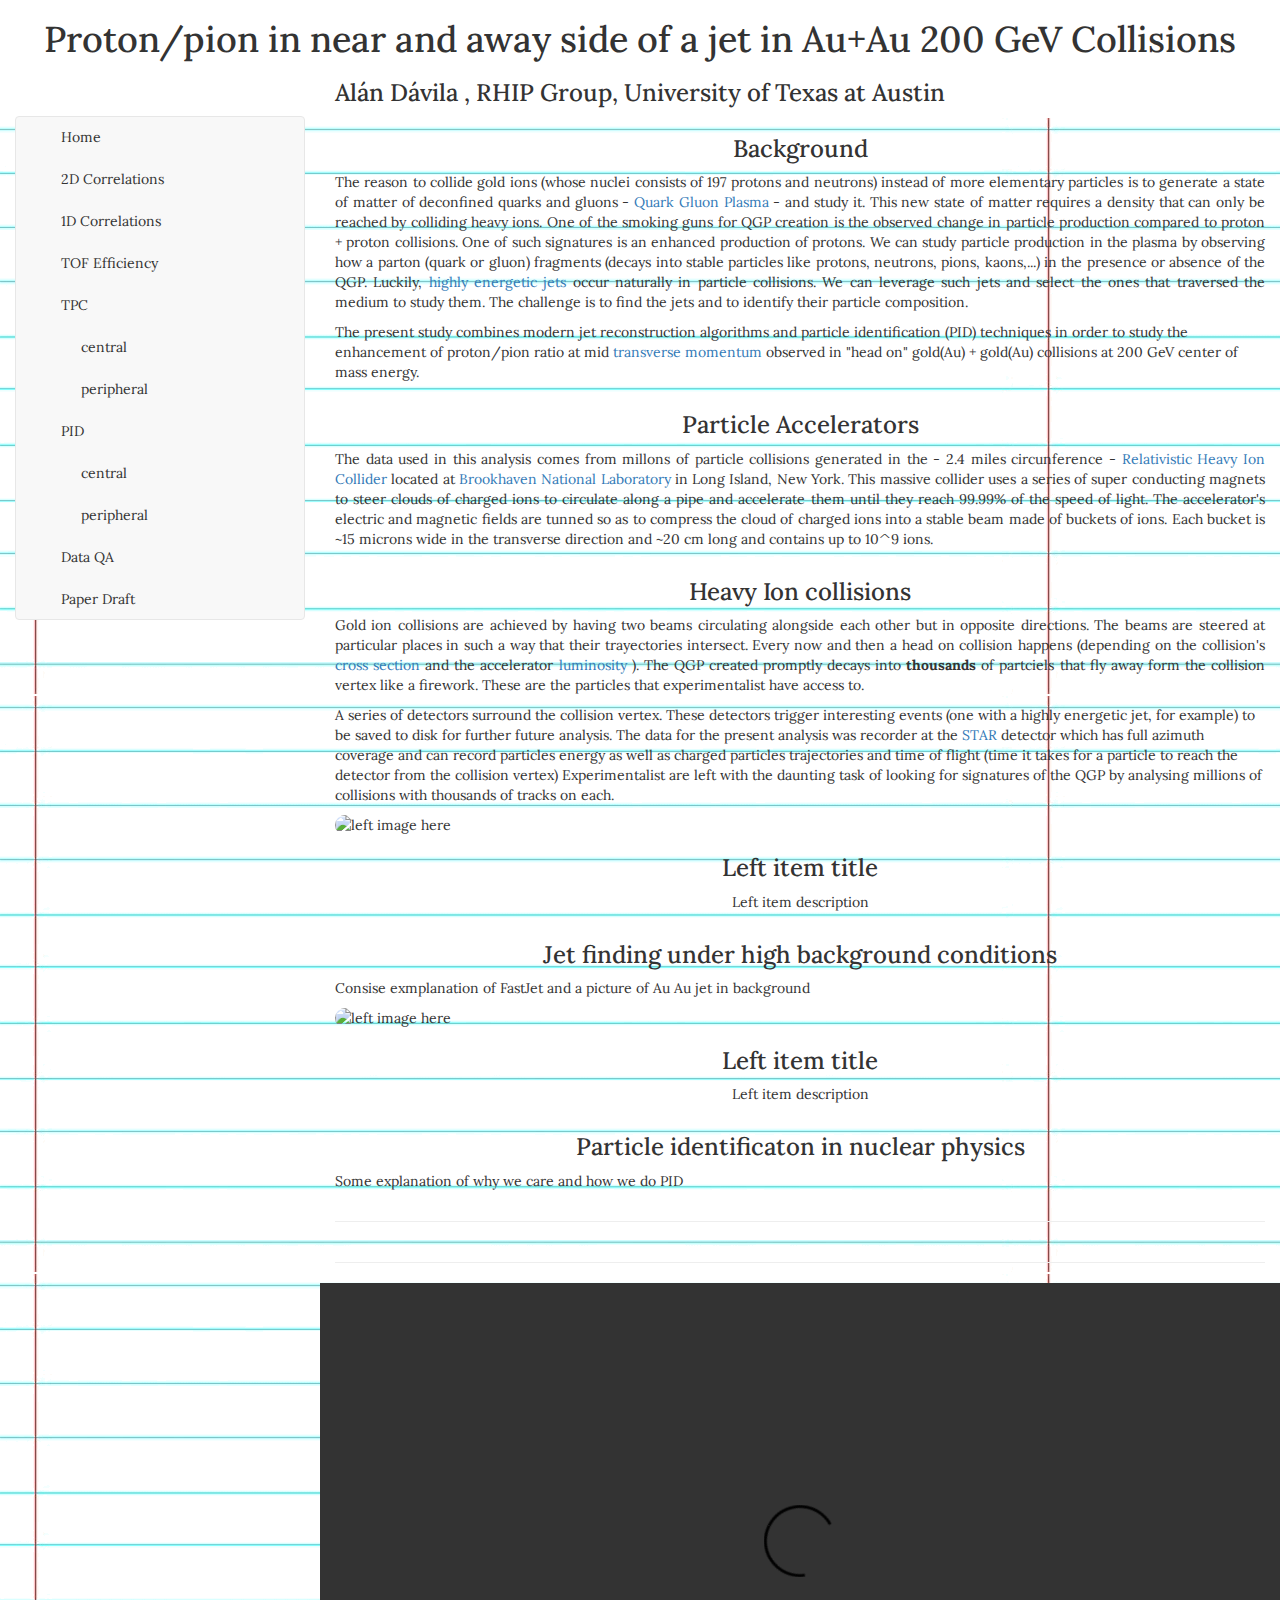
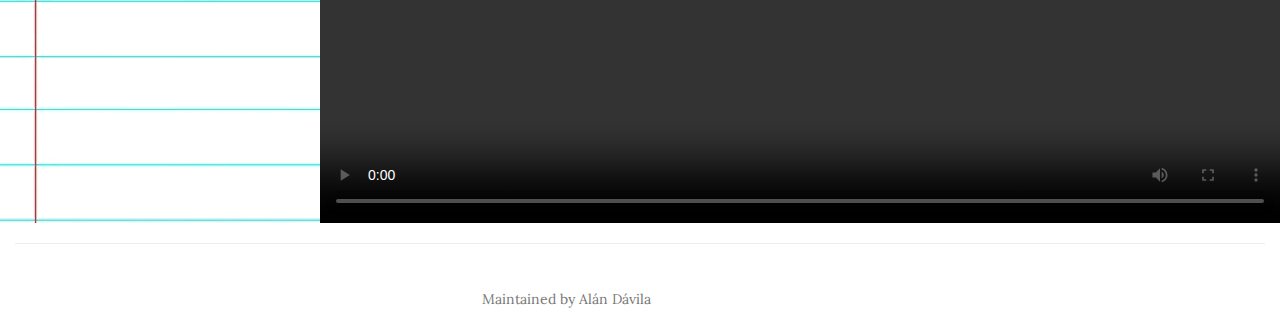
==== index.html @ 5a05f223 "Added more substance to the index page, removed some placeholders" ====
<!DOCTYPE HTML>
<html lang="en">
  <head>
    <meta name="viewport" content="width=device-width, initial-scale=1">
    <meta charset="utf-8">
    <meta http-equiv="X-UA-Compatible" content="IE=edge">
    <title>Proton/Pion 200 GeV Jets</title>
    <!--bootstrap framework-->
    <link rel="stylesheet" href="css/bootstrap.min.css">
    <!--social media fonts-->
    <link rel="stylesheet" href="css/font-awesome.min.css">
    <!--Google font style from https://fonts.google.com/-->
    <link href="https://fonts.googleapis.com/css?family=Lora" rel="stylesheet">
    <link href="https://fonts.googleapis.com/css?family=Questrial" rel="stylesheet">
    <!--My local css file-->
    <link href="css/style.css" rel="stylesheet" >
    <!--Multi browser support-->
    <link rel="stylesheet" src="//normalize-css.googlecode.com/svn/trunk/normalize.css">
    <!-- jQuery (necessary for Bootstrap's JavaScript plugins) -->
    <script src="js/jquery-3.2.1.min.js"></script>
    <!--script src="https://ajax.googleapis.com/ajax/libs/jquery/1.12.4/jquery.min.js"></script-->
    <script src="js/bootstrap.min.js"></script>
  </head>
  <body>
    <div class="container-fluid">
      <!--header of page-->
      <div class="row">
        <div id="header"></div>
        <script>
          $(function () {
            $("#footer").load("footer.html");
          });
        </script>
      </div>
      <div id="gridarea" class="row">
        <div class="col-sm-3">
          <!--menu of page-->
          <div id="menu"></div>
          <script>
            $(function () {
              $("#menu").load("menu.html");
            });
          </script>
        </div>
        <div class="col-sm-9 col-xs-12" >
          <!--page content grid-->
          <div class="row">
            <div class="col-md-12">
              <h3 class="text-center">Background</h3>
              <p class="text-justify">
                The reason to collide gold ions (whose nuclei consists of 197 protons and neutrons) instead of more elementary particles
                is to generate a state of matter of deconfined quarks and gluons -
                <a class="text-primary" href="https://home.cern/about/physics/heavy-ions-and-quark-gluon-plasma">Quark Gluon Plasma</a>
                 - and study it. This new state of matter requires
                a density that can only be reached by colliding heavy ions. One of the smoking guns for QGP creation is the
                observed change in particle production compared to proton + proton collisions.
                One of such signatures is an enhanced production of protons. We can study particle production
                in the plasma by observing how a parton (quark or gluon) fragments (decays into stable particles like protons, neutrons, pions, kaons,...)
                in the presence or absence of the QGP. Luckily,
                <a class="text-primary" href="https://en.wikipedia.org/wiki/Jet_(particle_physics)">highly energetic jets</a>
                occur naturally in particle collisions. We can leverage such jets and
                select the ones that traversed the medium to study them. The challenge is to find the jets and to identify their particle composition.
              </p>
              <p>
                The present study combines modern jet reconstruction algorithms and
                particle identification (PID) techniques in order to study the enhancement of proton/pion ratio at mid
                <a class="text-primary" href="https://en.wikipedia.org/wiki/Transverse_mass">transverse momentum</a>
                observed in "head on" gold(Au) + gold(Au) collisions at 200 GeV center of mass energy.
              </p>
            </div>
          </div>
          <div class="row">
            <div class="col-md-12">
              <h3 class="text-center">Particle Accelerators</h3>
              <p class="text-justify">
                The data used in this analysis comes from millons of particle collisions generated in the - 2.4 miles circunference -
                <a class="text-primary" href="https://www.bnl.gov/rhic/">Relativistic Heavy Ion Collider</a>
                located at
                <a class="text-primary" href="https://www.bnl.gov/world/">Brookhaven National Laboratory</a>
                in Long Island, New York. This massive collider uses a series of super conducting magnets to steer clouds of charged ions
                to circulate along a pipe and accelerate them until they reach 99.99% of the speed of light. The accelerator's electric and magnetic fields are tunned so
                as to compress the cloud of charged ions into a stable beam made of buckets of ions. Each bucket is ~15 microns wide in the transverse direction and ~20 cm
                long and contains up to 10^9 ions.
              </p>
            </div>
          </div>
          <div class="row">
            <div class="col-md-12">
              <h3 class="text-center">Heavy Ion collisions</h3>
              <p class="text-justify">
                Gold ion collisions are
                achieved by having two beams circulating alongside each other but in opposite directions.
                The beams are steered at particular places in such a way that their trayectories intersect.
                Every now and then a head on collision happens (depending on the collision's
                <a class="text-primary" href="https://en.wikipedia.org/wiki/Cross_section_(physics)">cross section</a>
                and the accelerator
                <a class="text-primary" href="https://en.wikipedia.org/wiki/Luminosity_(scattering_theory)">luminosity</a>
                ).
                The QGP created promptly decays into <b>thousands</b> of partciels that fly away form
                the collision vertex like a firework. These are the particles that experimentalist have access to.
              </p>
              <p>
                A series of detectors surround the collision vertex. These detectors trigger interesting events
                (one with a highly energetic jet, for example) to be saved to disk for further future analysis.
                The data for the present analysis was recorder at the
                <a class="text-primary" href="https://www.star.bnl.gov/">STAR</a>
                detector which has full azimuth coverage and can record particles energy as well
                as charged particles trajectories and time of flight (time it takes for a particle to reach the detector from the collision vertex)
                Experimentalist are left with the daunting task of looking
                for signatures of the QGP by analysing millions of collisions with thousands of tracks on each.
              </p>
            </div>
          </div>
          <div class="row">
            <div class="col-md-12">
              <a href="https://getbootstrap.com/docs/3.3/css/#grid">
                <img class="img-responsive img_main" src="http://placehold.it/300x200" alt="left image here">
              </a>
              <h3 class="text-center">Left item title</h3>
              <p class="text-center">Left item description</p>
            </div>
          </div>
          <div class="row">
            <div class="col-md-12">
              <h3 class="text-center">Jet finding under high background conditions</h3>
              <p class="text-justify">Consise exmplanation of FastJet and a picture of Au Au jet in background</p>
            </div>
          </div>
          <div class="row">
            <div class="col-md-12">
              <a href="https://getbootstrap.com/docs/3.3/css/#grid">
                <img class="img-responsive img_main" src="http://placehold.it/300x200" alt="left image here">
              </a>
              <h3 class="text-center">Left item title</h3>
              <p class="text-center">Left item description</p>
            </div>
          </div>
          <div class="row">
            <div class="col-md-12">
              <h3 class="text-center">Particle identificaton in nuclear physics </h3>
              <p class="text-justify">Some explanation of why we care and how we do PID</p>
            </div>
          </div>
          <!--spacer with a line-->
          <div class="row">
            <div class="col-md-12">
              <hr>
            </div>
          </div>
          <!--spacer with a line-->
          <div class="row">
            <div class="col-md-12">
              <hr>
            </div>
          </div>
          <div class="row">
            <div class="col-md-12 embed-responsive embed-responsive-16by9">
              <video width="640" height="480" autoplay controls>
                  <source src="video\Movie2DFitsNice_x264_001.mp4" type="video/mp4">
                    I am sorry, your browser does not support the video tag.
              </video>
            </div>
          </div>
          <!--end of page content grid-->
        </div>
      </div>
      <!--spacer with a line-->
      <div class="row">
        <div class="col-xs-12">
          <hr>
        </div>
      </div>
      <!--Footer-->
      <div class="row">
        <div id="footer"></div>
      </div>
      <script>
        $(function(){
          $("#header").load("header.html");
        });
      </script>
  </body>
</html>
---- css/style.css ----
/*For design purposes only*/
/** {
  border: 1px solid red !important;
}*/

* {
  -webkit-box-sizing: border-box;
  -moz-box-sizing: border-box;
  -ms-box-sizing: border-box;
  box-sizing: border-box;
}
body {
  font-family: 'Lora', serif;
}

header {
  padding: 25px;

}

footer {
  padding: 25px;

}

.alink {
  color: #337ab7;
}
a {
  color: #333;
}

#sublist {
  padding-left: 35px;
}

.img_main {
  margin: auto;
  border-radius: 15px;
}

.jumbotron_main {
  background-image: linear-gradient(90deg, #eee, #fff);
}

.text-thin {
  font-weight: 100;
}

.title_main {
  font-family: 'Questrial', sans-serif;
  text-transform: uppercase;
}

#gridarea {
  background-image: url("../img/paper.gif");
}
/*
.row {
  width: 100%;
  display: flex;
  flex-wrap: wrap;
}*/
/*
@media only screen and (max-width: 600px){
  .col-4 {
    background-color: blue;
  }
  p {
    display: none;
  }
}
*/
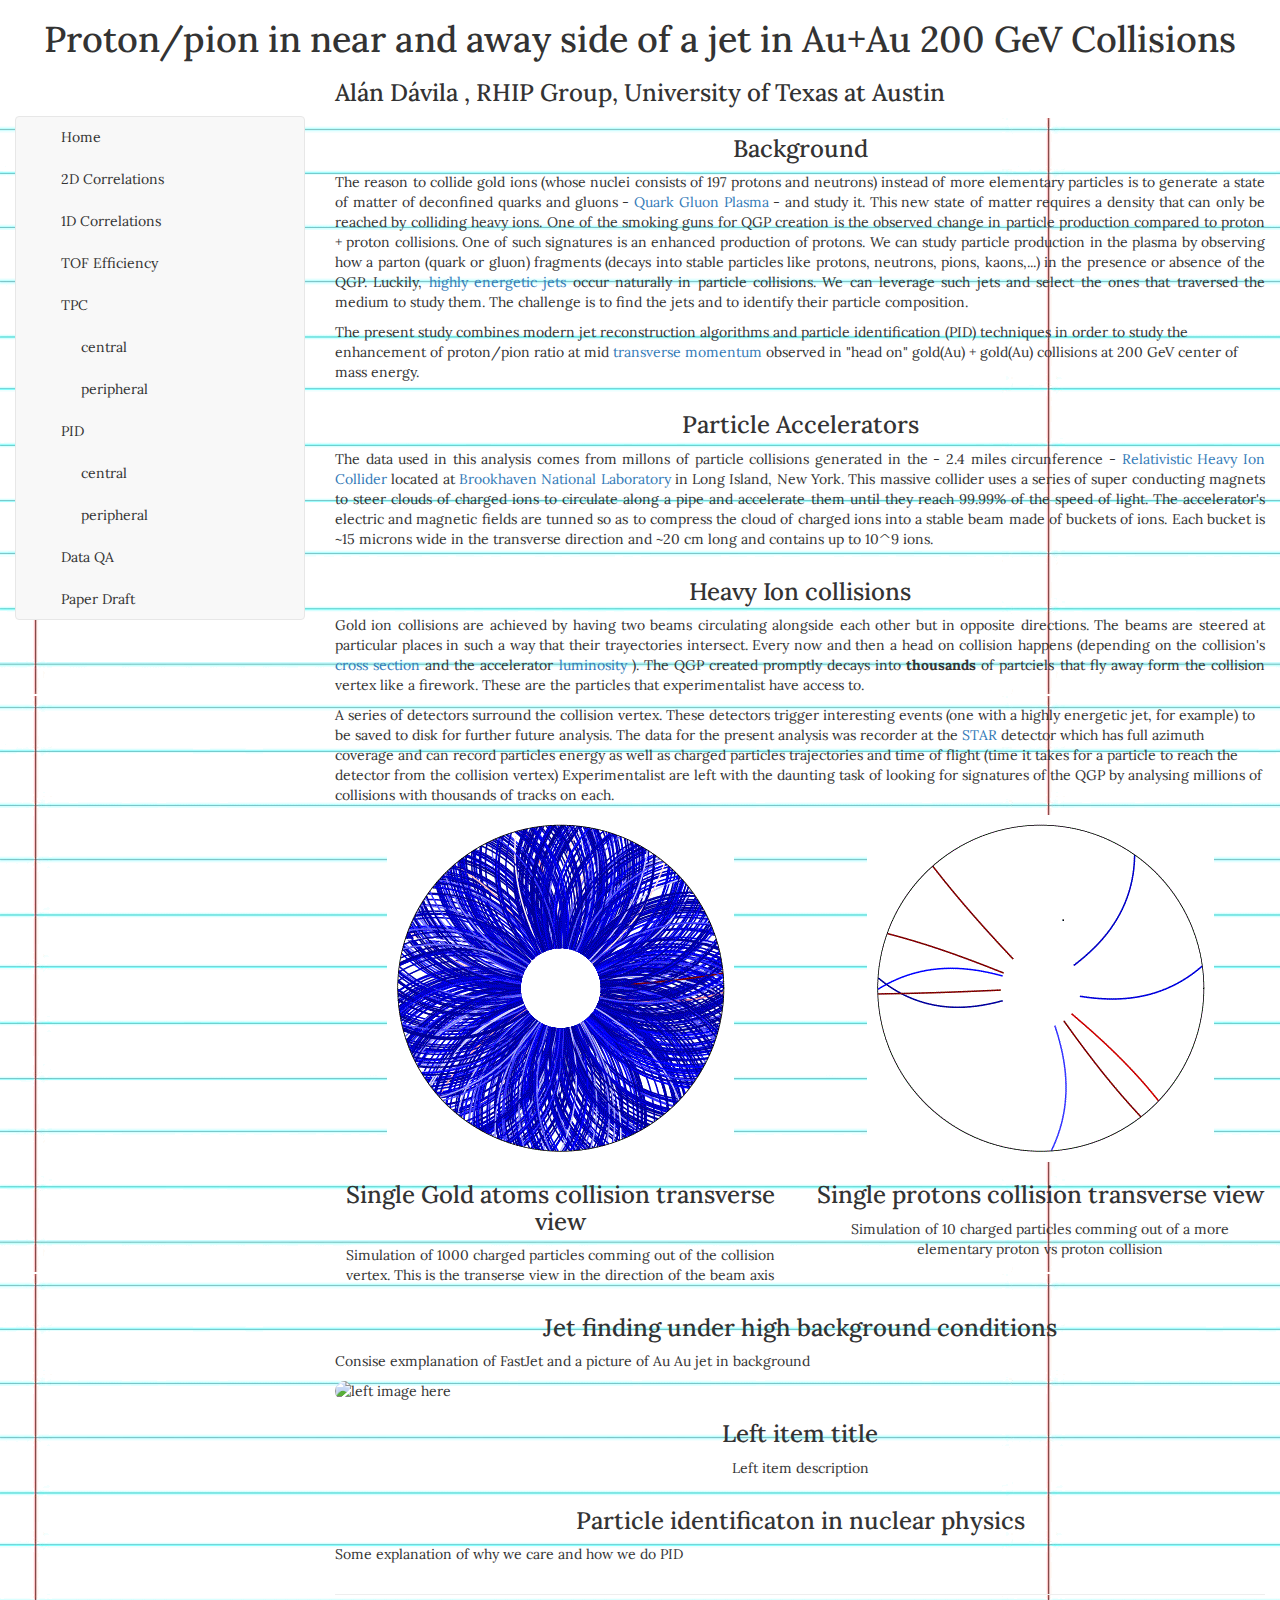
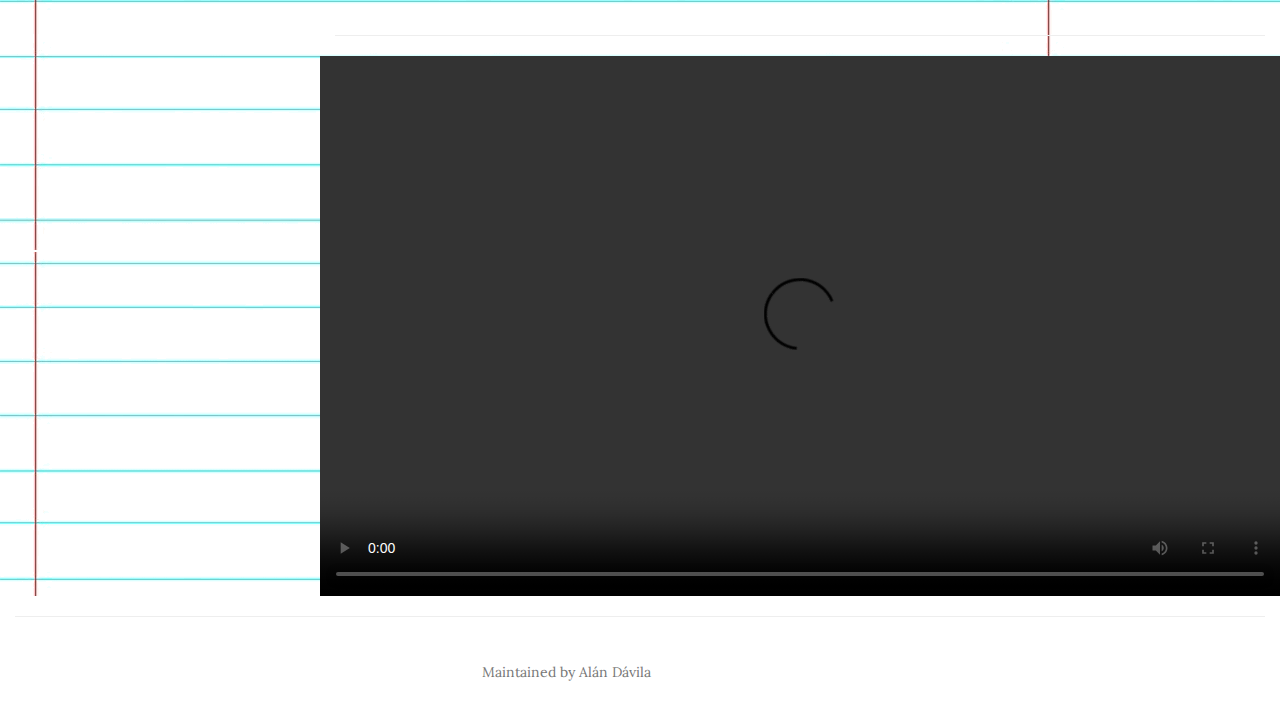
==== commit ff2864c8: "added images of simulated tracks comming out of pp and AuAu collisions to index page" ====
--- a/index.html
+++ b/index.html
@@ -112,12 +112,15 @@
             </div>
           </div>
           <div class="row">
-            <div class="col-md-12">
-              <a href="https://getbootstrap.com/docs/3.3/css/#grid">
-                <img class="img-responsive img_main" src="http://placehold.it/300x200" alt="left image here">
-              </a>
-              <h3 class="text-center">Left item title</h3>
-              <p class="text-center">Left item description</p>
+            <div class="col-md-6">
+              <img class="img-responsive img_main" src="img/AuAu.gif" alt="Au Au collision simulation">
+              <h3 class="text-center">Single Gold atoms collision transverse view</h3>
+              <p class="text-center">Simulation of 1000 charged particles comming out of the collision vertex. This is the transerse view in the direction of the beam axis</p>
+            </div>
+            <div class="col-md-6">
+              <img class="img-responsive img_main" src="img/pp.gif" alt="pp collision simulation">
+              <h3 class="text-center">Single protons collision transverse view</h3>
+              <p class="text-center">Simulation of 10 charged particles comming out of a more elementary proton vs proton collision </p>
             </div>
           </div>
           <div class="row">
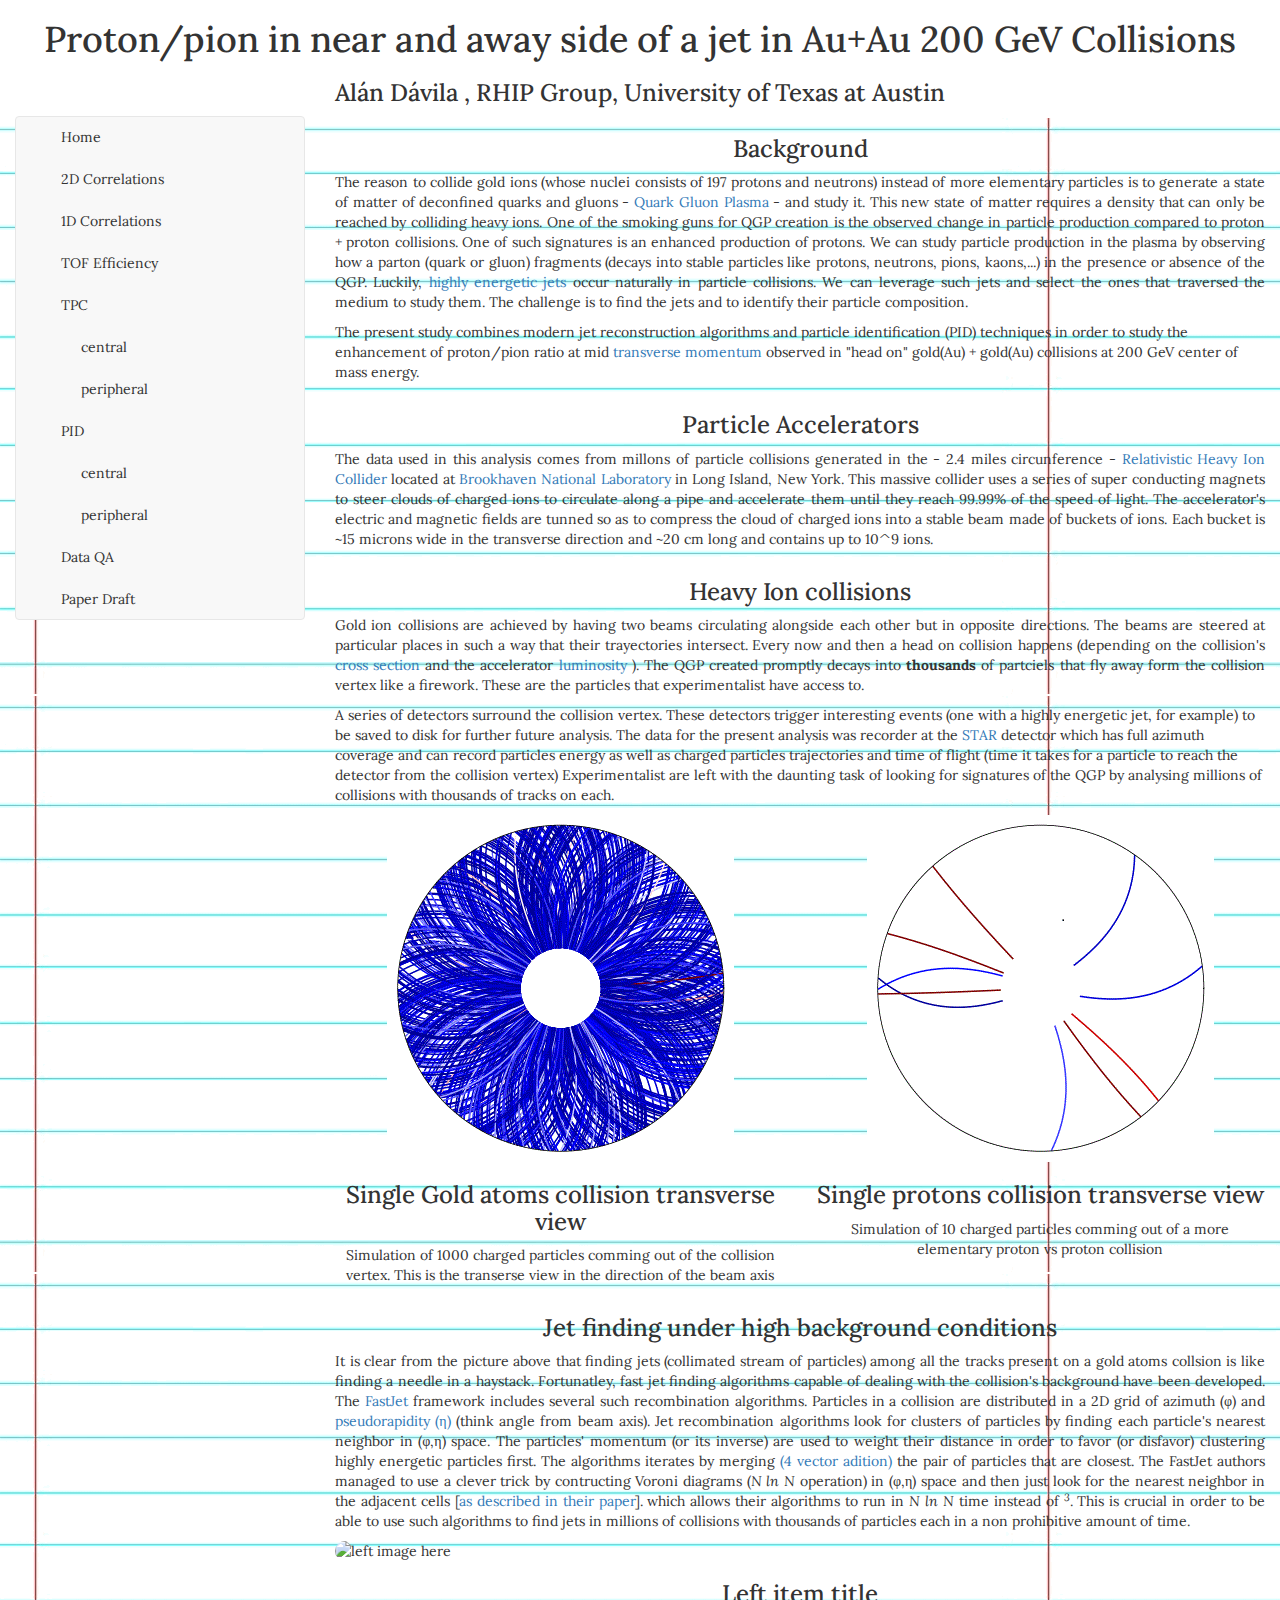
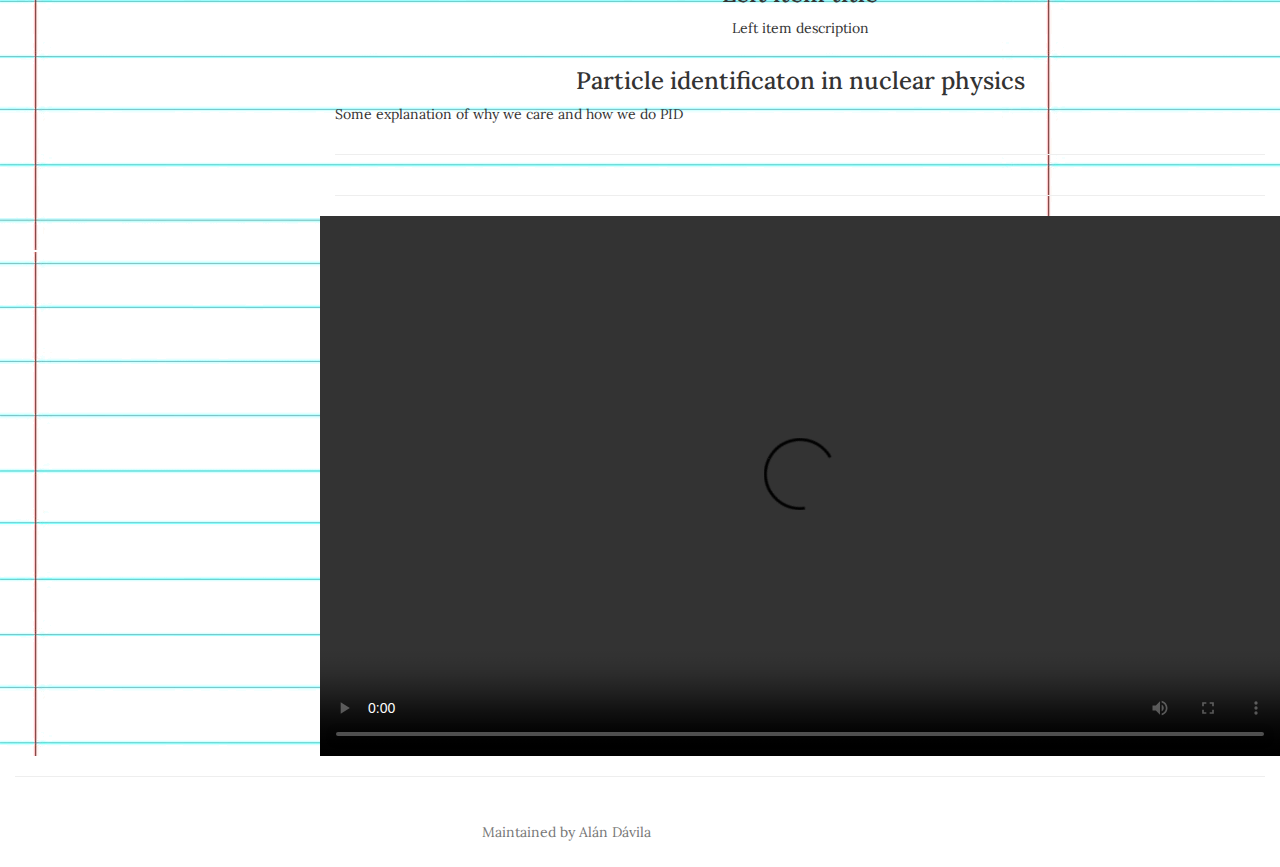
==== commit 601665a5: "added jet finding algorithms description" ====
--- a/index.html
+++ b/index.html
@@ -126,7 +126,28 @@
           <div class="row">
             <div class="col-md-12">
               <h3 class="text-center">Jet finding under high background conditions</h3>
-              <p class="text-justify">Consise exmplanation of FastJet and a picture of Au Au jet in background</p>
+              <p class="text-justify">
+                It is clear from the picture above that finding jets (collimated stream of particles) among all the tracks present on a gold atoms collsion is
+                like finding a needle in a haystack. Fortunatley, fast jet finding algorithms capable of dealing with the collision's background have been developed.
+                The
+                <a class="text-primary" href="http://www.fastjet.fr/">
+                  FastJet
+                </a>
+                framework includes several such recombination algorithms.
+                Particles in a collision are distributed in a 2D grid of azimuth (&phi;) and
+                <a class="text-primary", href="https://en.wikipedia.org/wiki/Pseudorapidity">pseudorapidity (&eta;)</a>
+                (think angle from beam axis). Jet recombination algorithms
+                look for clusters of particles by finding each particle's nearest neighbor in (&phi;,&eta;) space. The particles' momentum (or its inverse)
+                are used to weight their distance in order to favor (or disfavor) clustering highly energetic particles first.
+                The algorithms iterates by merging
+                <a class="text-primary" href="https://en.wikipedia.org/wiki/Four-momentum">(4 vector adition)</a>
+                 the pair of particles that are closest.
+                The FastJet authors managed to use a clever trick by contructing Voroni diagrams (<i>N ln N</i> operation) in (&phi;,&eta;) space
+                and then just look for the nearest neighbor in the adjacent cells [<a class="text-primary" href="https://www.sciencedirect.com/science/article/pii/S0370269306010094">as described in their paper</a>].
+                which allows their algorithms to run in <i>N ln N</i> time instead of <i><Math>N<sup>3</sup></Math></i>. This is
+                crucial in order to be able to use such algorithms to find jets in millions of collisions with thousands of particles each in a non prohibitive amount of time.
+
+              </p>
             </div>
           </div>
           <div class="row">
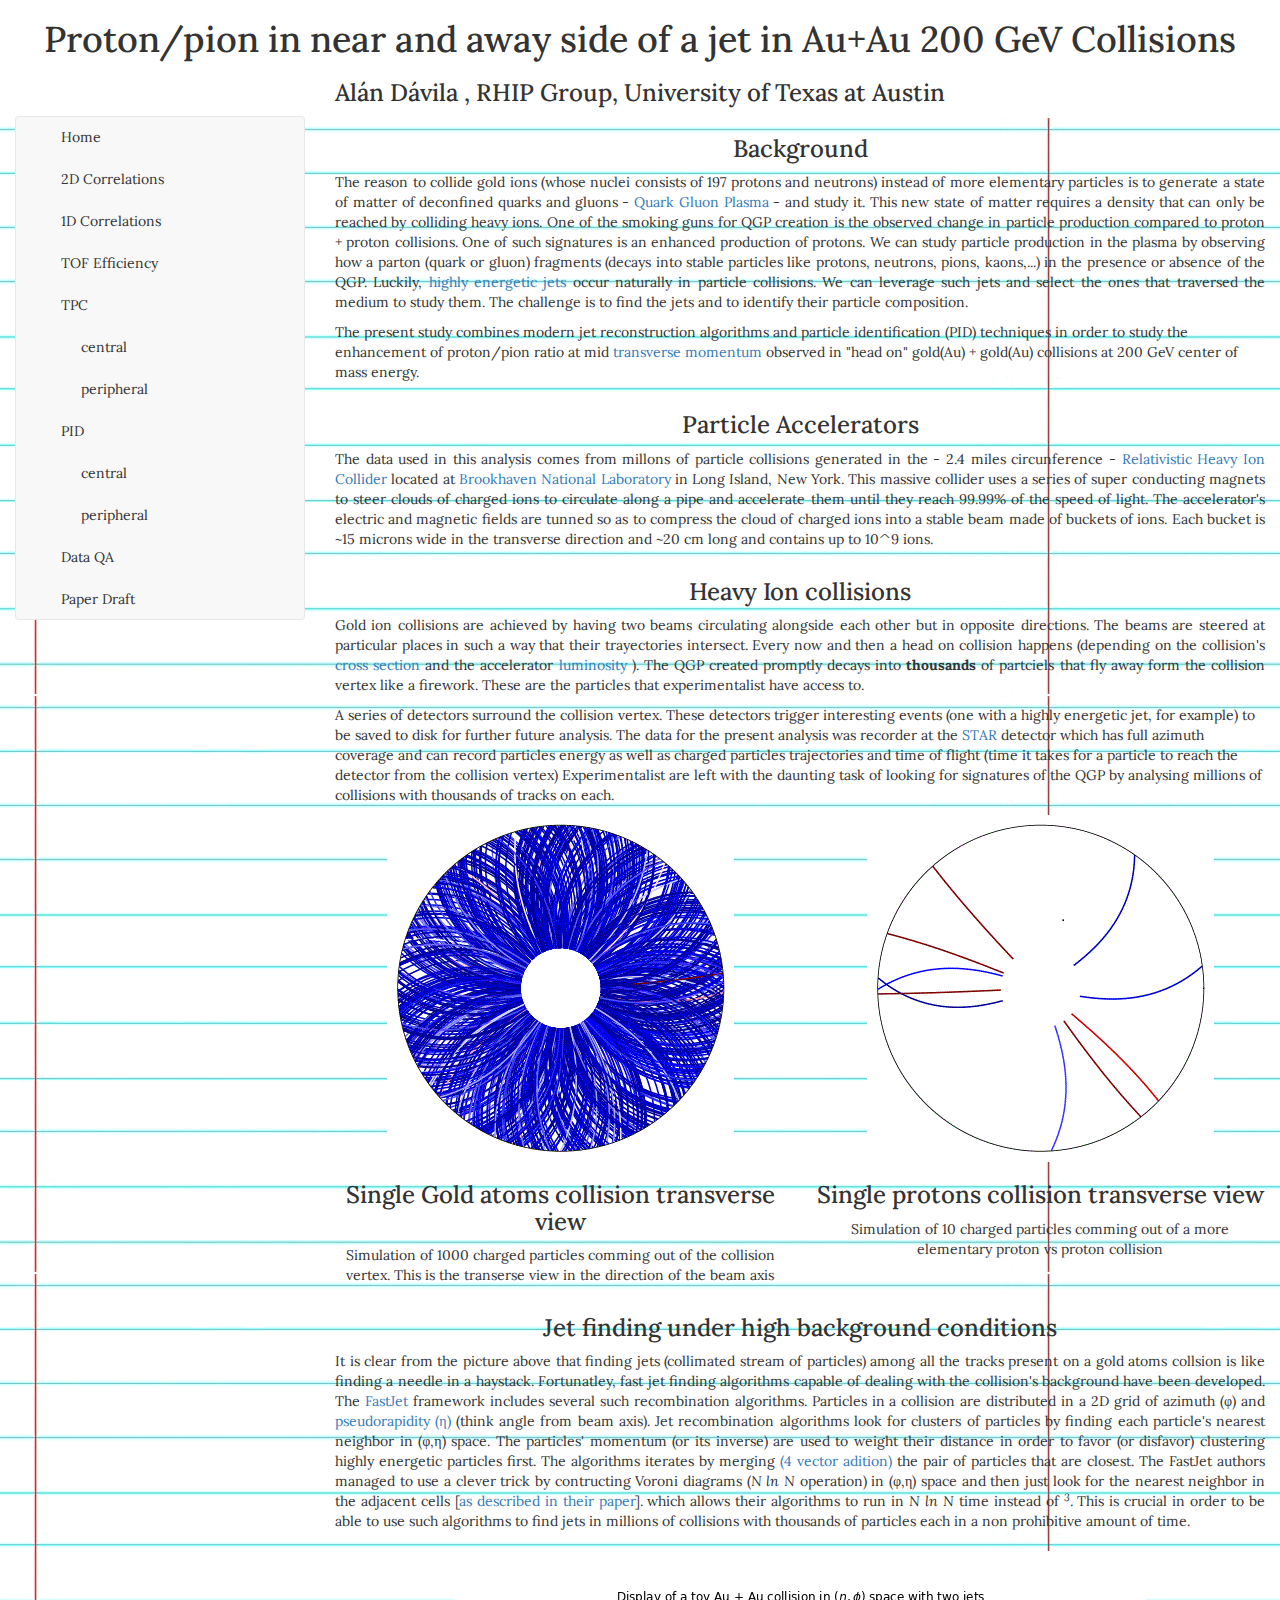
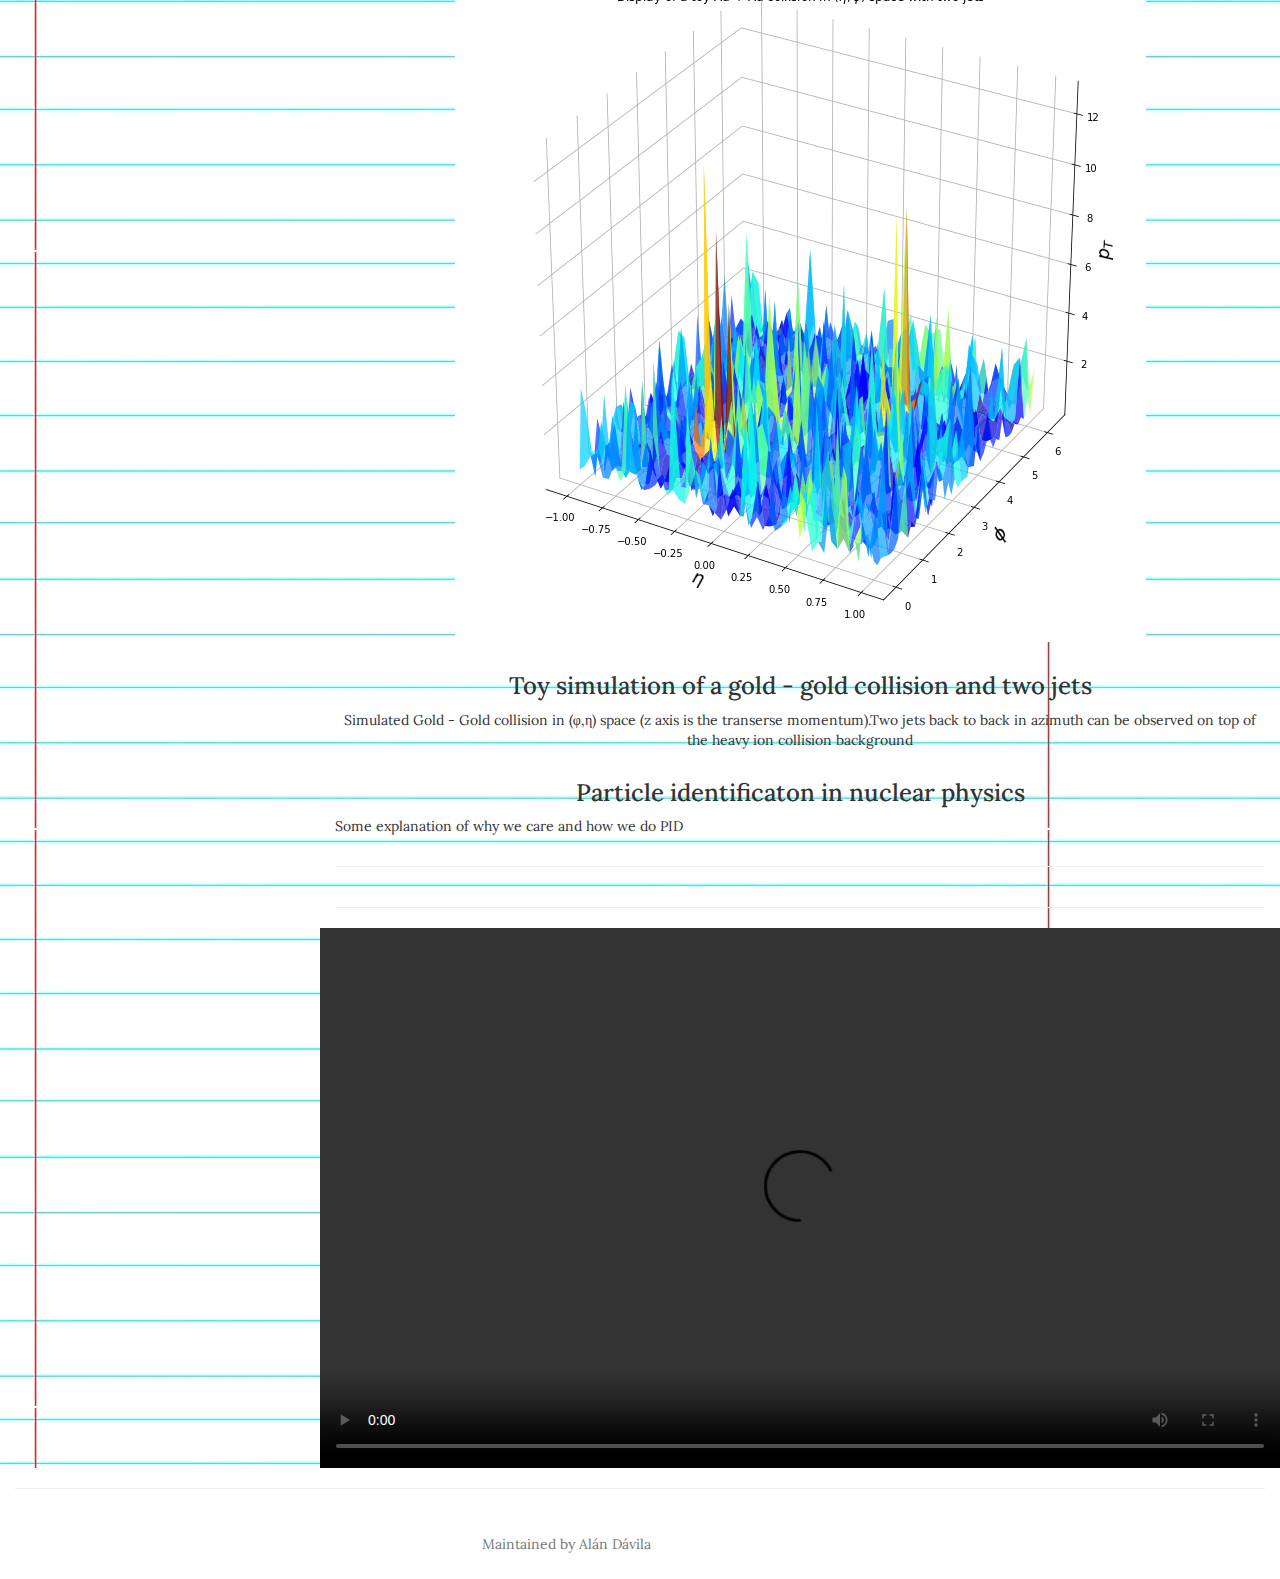
==== commit 7b633bd9: "added picture of simulated dijet on top of AuAu collision with explanation" ====
--- a/index.html
+++ b/index.html
@@ -152,11 +152,9 @@
           </div>
           <div class="row">
             <div class="col-md-12">
-              <a href="https://getbootstrap.com/docs/3.3/css/#grid">
-                <img class="img-responsive img_main" src="http://placehold.it/300x200" alt="left image here">
-              </a>
-              <h3 class="text-center">Left item title</h3>
-              <p class="text-center">Left item description</p>
+              <img class="img-responsive img_main" src="pdf/jets.pdf" alt="left image here">
+              <h3 class="text-center">Toy simulation of a gold  - gold collision and two jets</h3>
+              <p class="text-center">Simulated Gold - Gold collision in (&phi;,&eta;) space (z axis is the transerse momentum).Two jets back to back in azimuth can be observed on top of the heavy ion collision background</p>
             </div>
           </div>
           <div class="row">
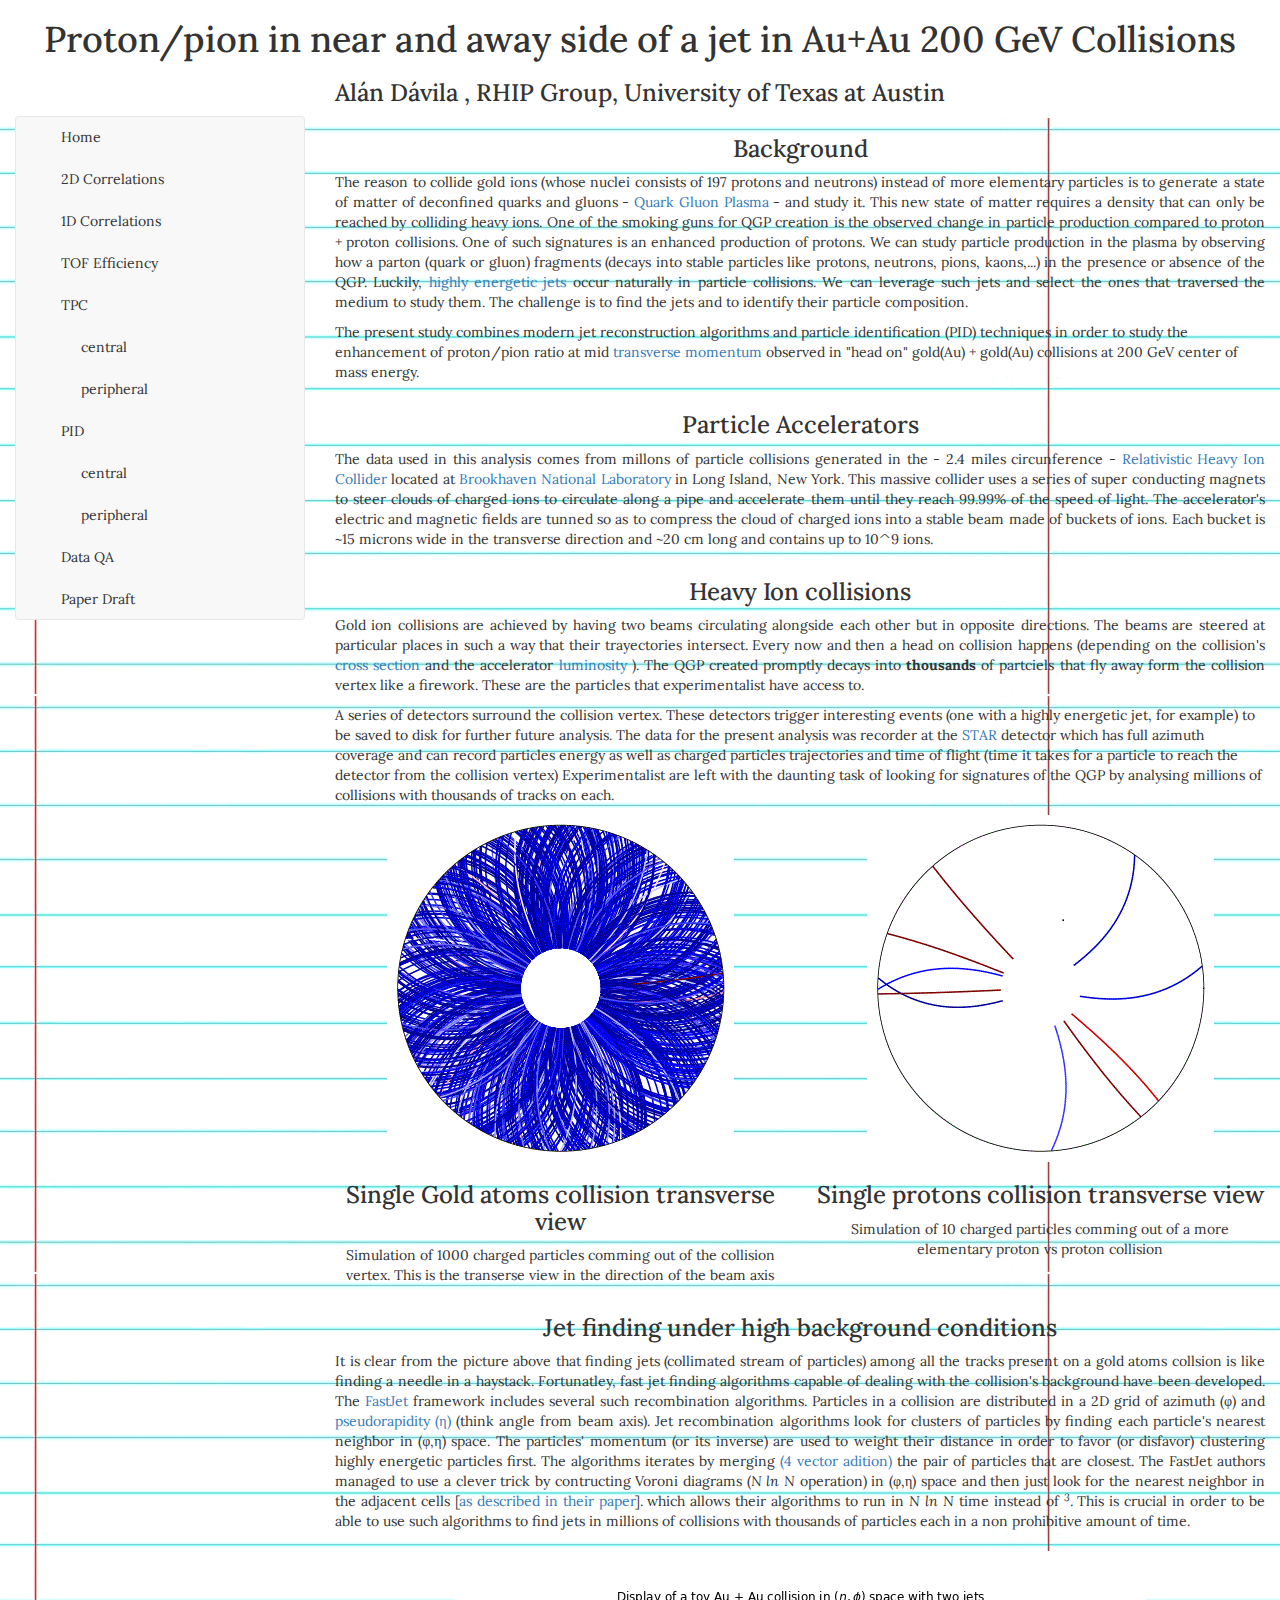
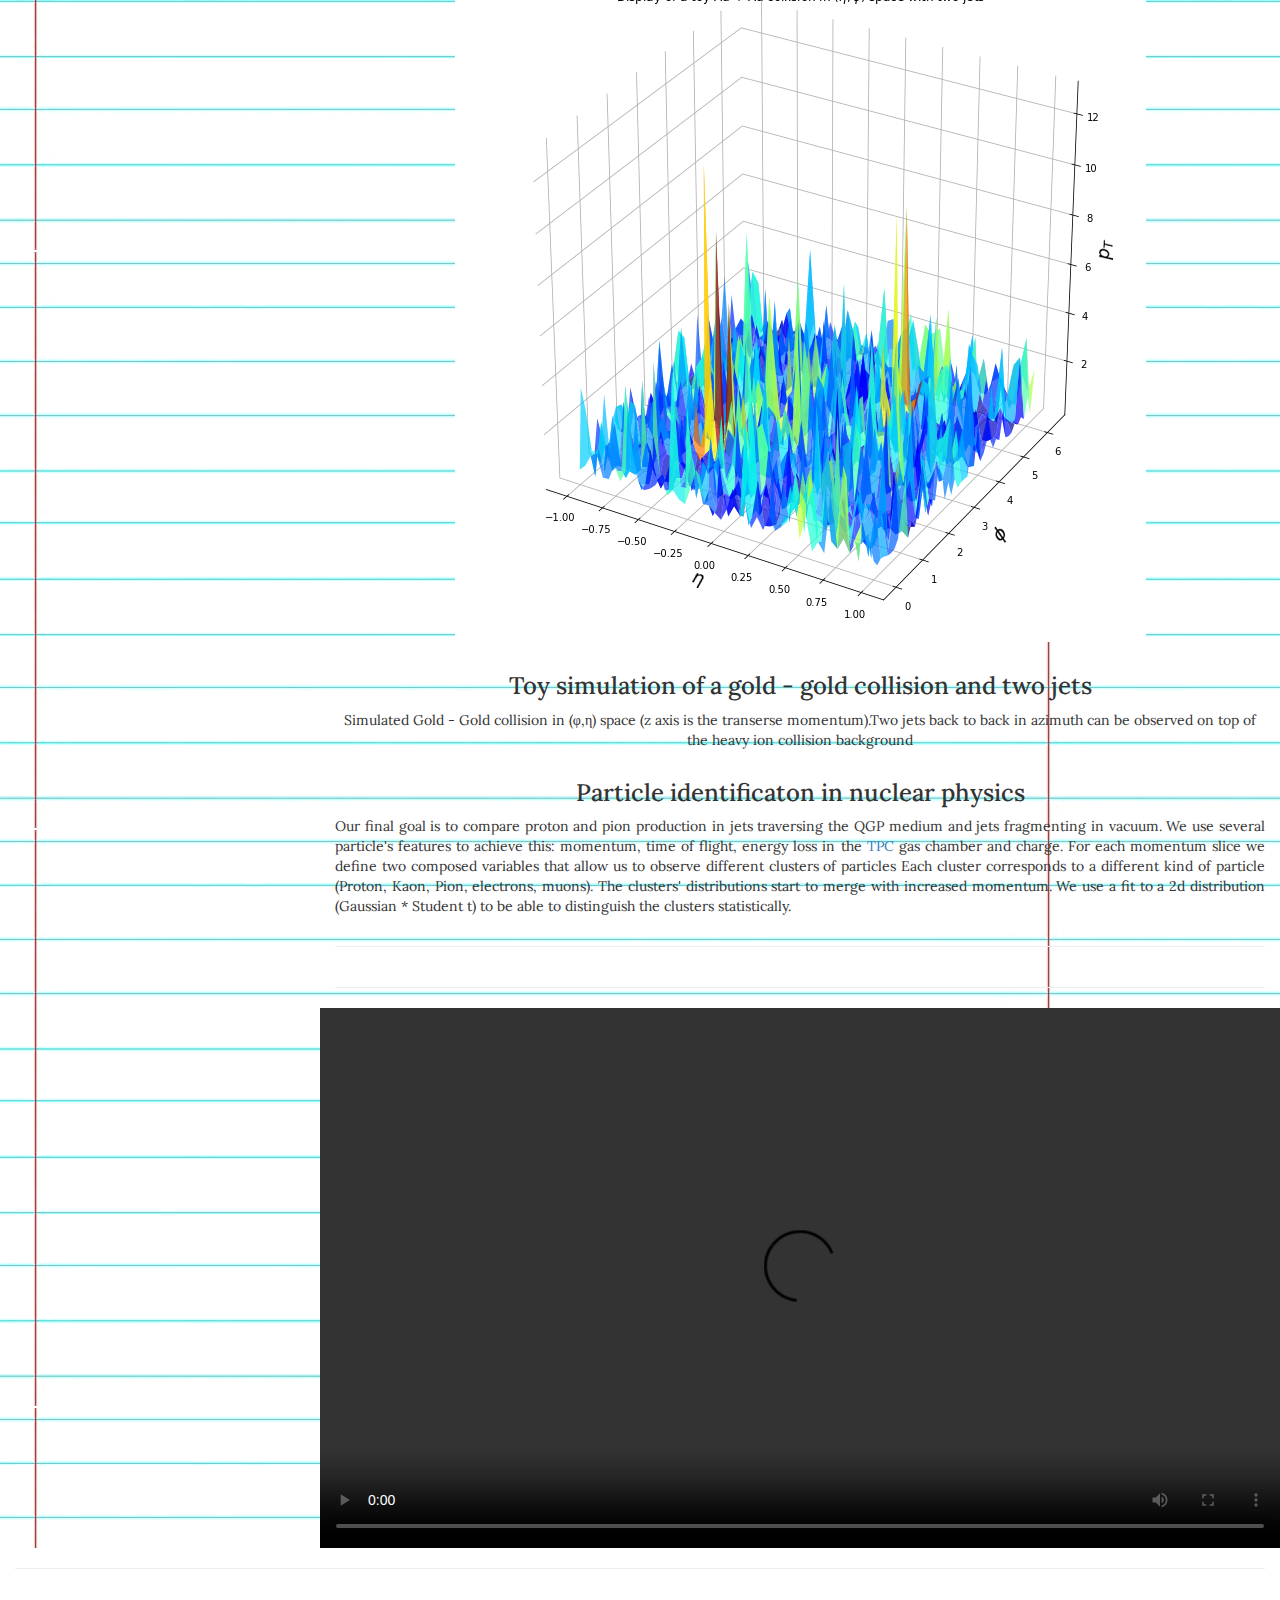
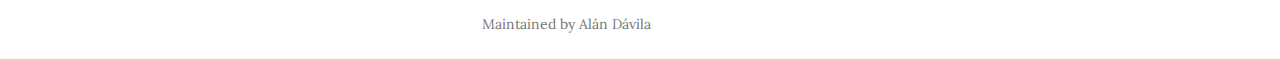
==== commit 823204a5: "added PID description" ====
--- a/index.html
+++ b/index.html
@@ -160,7 +160,13 @@
           <div class="row">
             <div class="col-md-12">
               <h3 class="text-center">Particle identificaton in nuclear physics </h3>
-              <p class="text-justify">Some explanation of why we care and how we do PID</p>
+              <p class="text-justify">Our final goal is to compare proton and pion production in jets traversing the QGP medium and jets fragmenting in vacuum. We use several particle's features to achieve
+                this: momentum, time of flight, energy loss in the
+                <a class="text-primary" href="https://www.star.bnl.gov/public/tpc/tpc.html">TPC</a>
+                gas chamber and charge. For each momentum slice we define two composed variables that allow us to observe different clusters of particles
+                Each cluster corresponds to a different kind of particle (Proton, Kaon, Pion, electrons, muons). The clusters' distributions start to merge with increased momentum.
+                We use a fit to a 2d distribution (Gaussian *  Student t) to be able to distinguish the clusters statistically.
+              </p>
             </div>
           </div>
           <!--spacer with a line-->
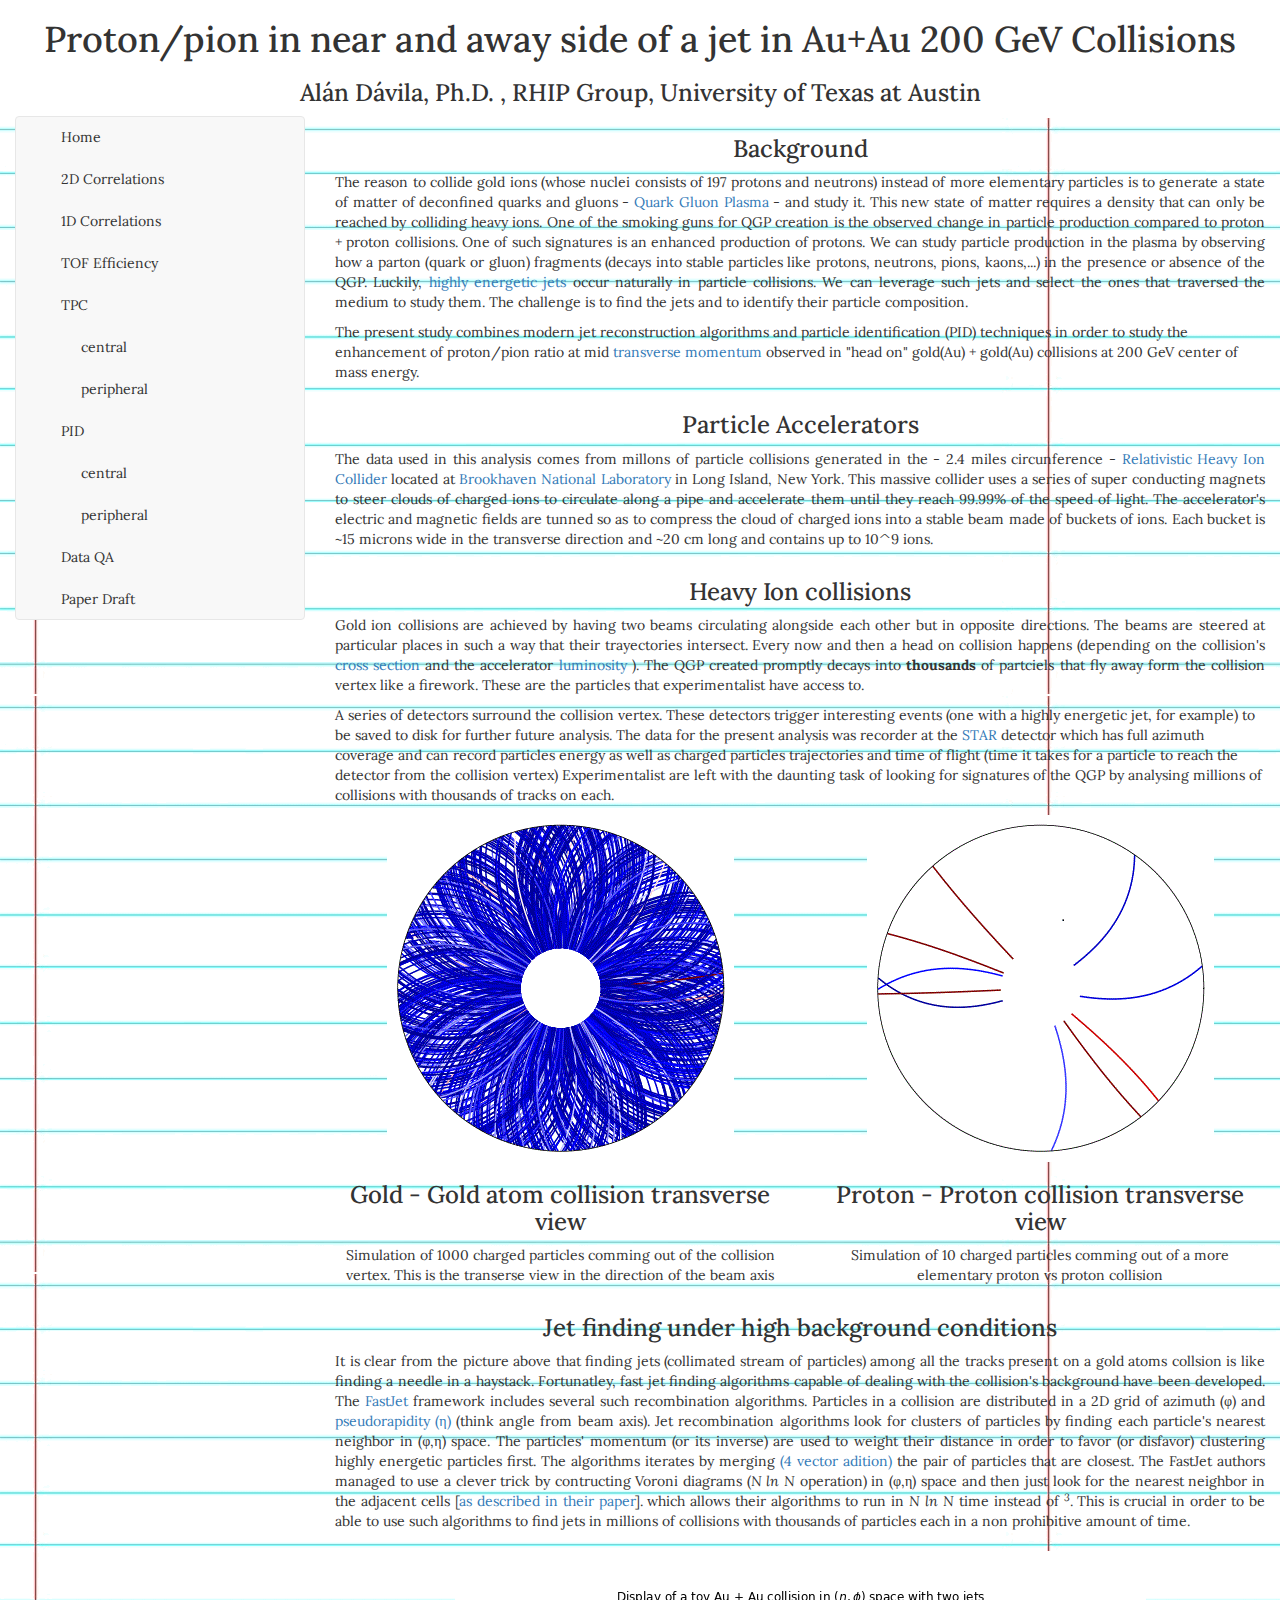
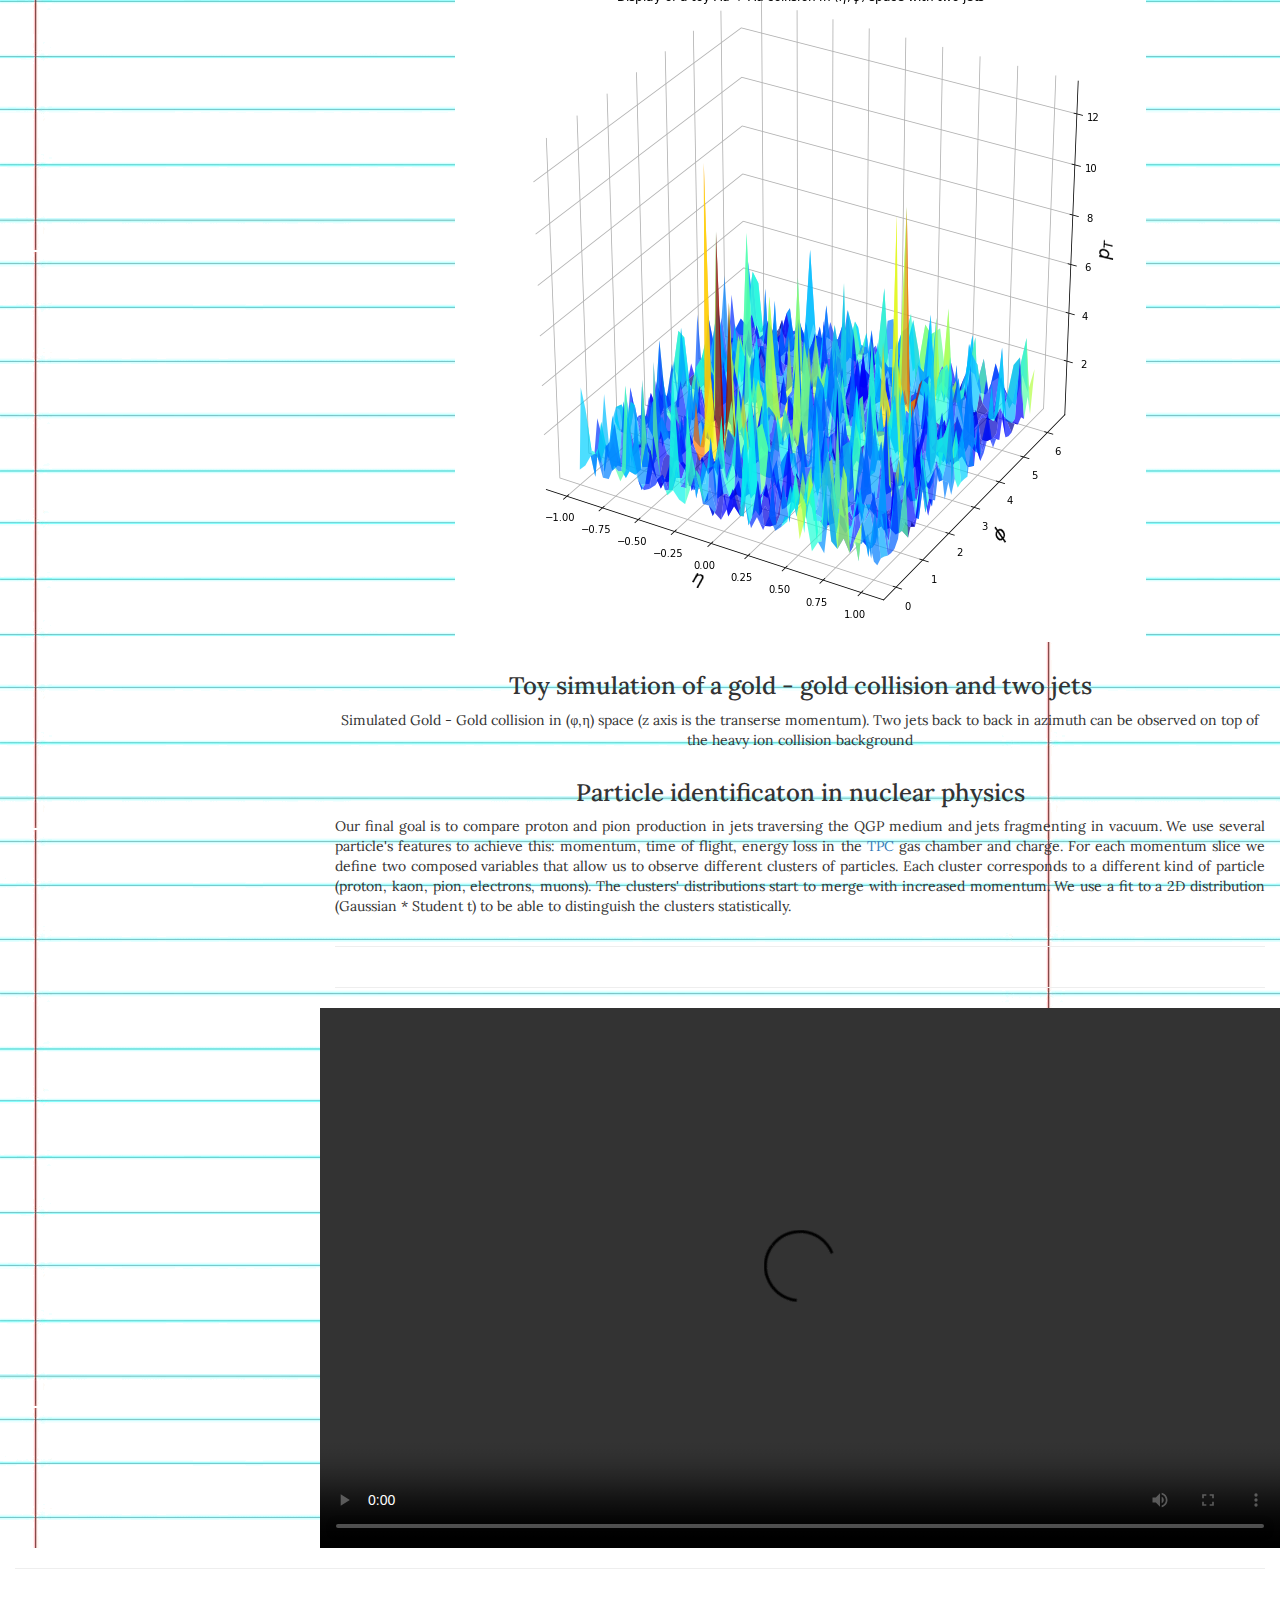
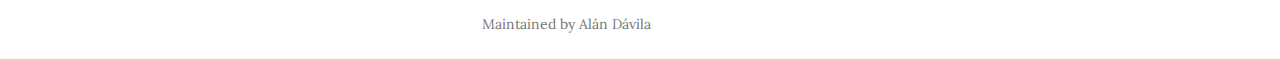
==== commit 619b394f: "corrected typos" ====
--- a/index.html
+++ b/index.html
@@ -114,12 +114,12 @@
           <div class="row">
             <div class="col-md-6">
               <img class="img-responsive img_main" src="img/AuAu.gif" alt="Au Au collision simulation">
-              <h3 class="text-center">Single Gold atoms collision transverse view</h3>
+              <h3 class="text-center">Gold - Gold atom collision transverse view</h3>
               <p class="text-center">Simulation of 1000 charged particles comming out of the collision vertex. This is the transerse view in the direction of the beam axis</p>
             </div>
             <div class="col-md-6">
               <img class="img-responsive img_main" src="img/pp.gif" alt="pp collision simulation">
-              <h3 class="text-center">Single protons collision transverse view</h3>
+              <h3 class="text-center">Proton - Proton collision transverse view</h3>
               <p class="text-center">Simulation of 10 charged particles comming out of a more elementary proton vs proton collision </p>
             </div>
           </div>
@@ -154,7 +154,7 @@
             <div class="col-md-12">
               <img class="img-responsive img_main" src="pdf/jets.pdf" alt="left image here">
               <h3 class="text-center">Toy simulation of a gold  - gold collision and two jets</h3>
-              <p class="text-center">Simulated Gold - Gold collision in (&phi;,&eta;) space (z axis is the transerse momentum).Two jets back to back in azimuth can be observed on top of the heavy ion collision background</p>
+              <p class="text-center">Simulated Gold - Gold collision in (&phi;,&eta;) space (z axis is the transerse momentum). Two jets back to back in azimuth can be observed on top of the heavy ion collision background</p>
             </div>
           </div>
           <div class="row">
@@ -163,9 +163,9 @@
               <p class="text-justify">Our final goal is to compare proton and pion production in jets traversing the QGP medium and jets fragmenting in vacuum. We use several particle's features to achieve
                 this: momentum, time of flight, energy loss in the
                 <a class="text-primary" href="https://www.star.bnl.gov/public/tpc/tpc.html">TPC</a>
-                gas chamber and charge. For each momentum slice we define two composed variables that allow us to observe different clusters of particles
-                Each cluster corresponds to a different kind of particle (Proton, Kaon, Pion, electrons, muons). The clusters' distributions start to merge with increased momentum.
-                We use a fit to a 2d distribution (Gaussian *  Student t) to be able to distinguish the clusters statistically.
+                gas chamber and charge. For each momentum slice we define two composed variables that allow us to observe different clusters of particles.
+                Each cluster corresponds to a different kind of particle (proton, kaon, pion, electrons, muons). The clusters' distributions start to merge with increased momentum.
+                We use a fit to a 2D distribution (Gaussian *  Student t) to be able to distinguish the clusters statistically.
               </p>
             </div>
           </div>
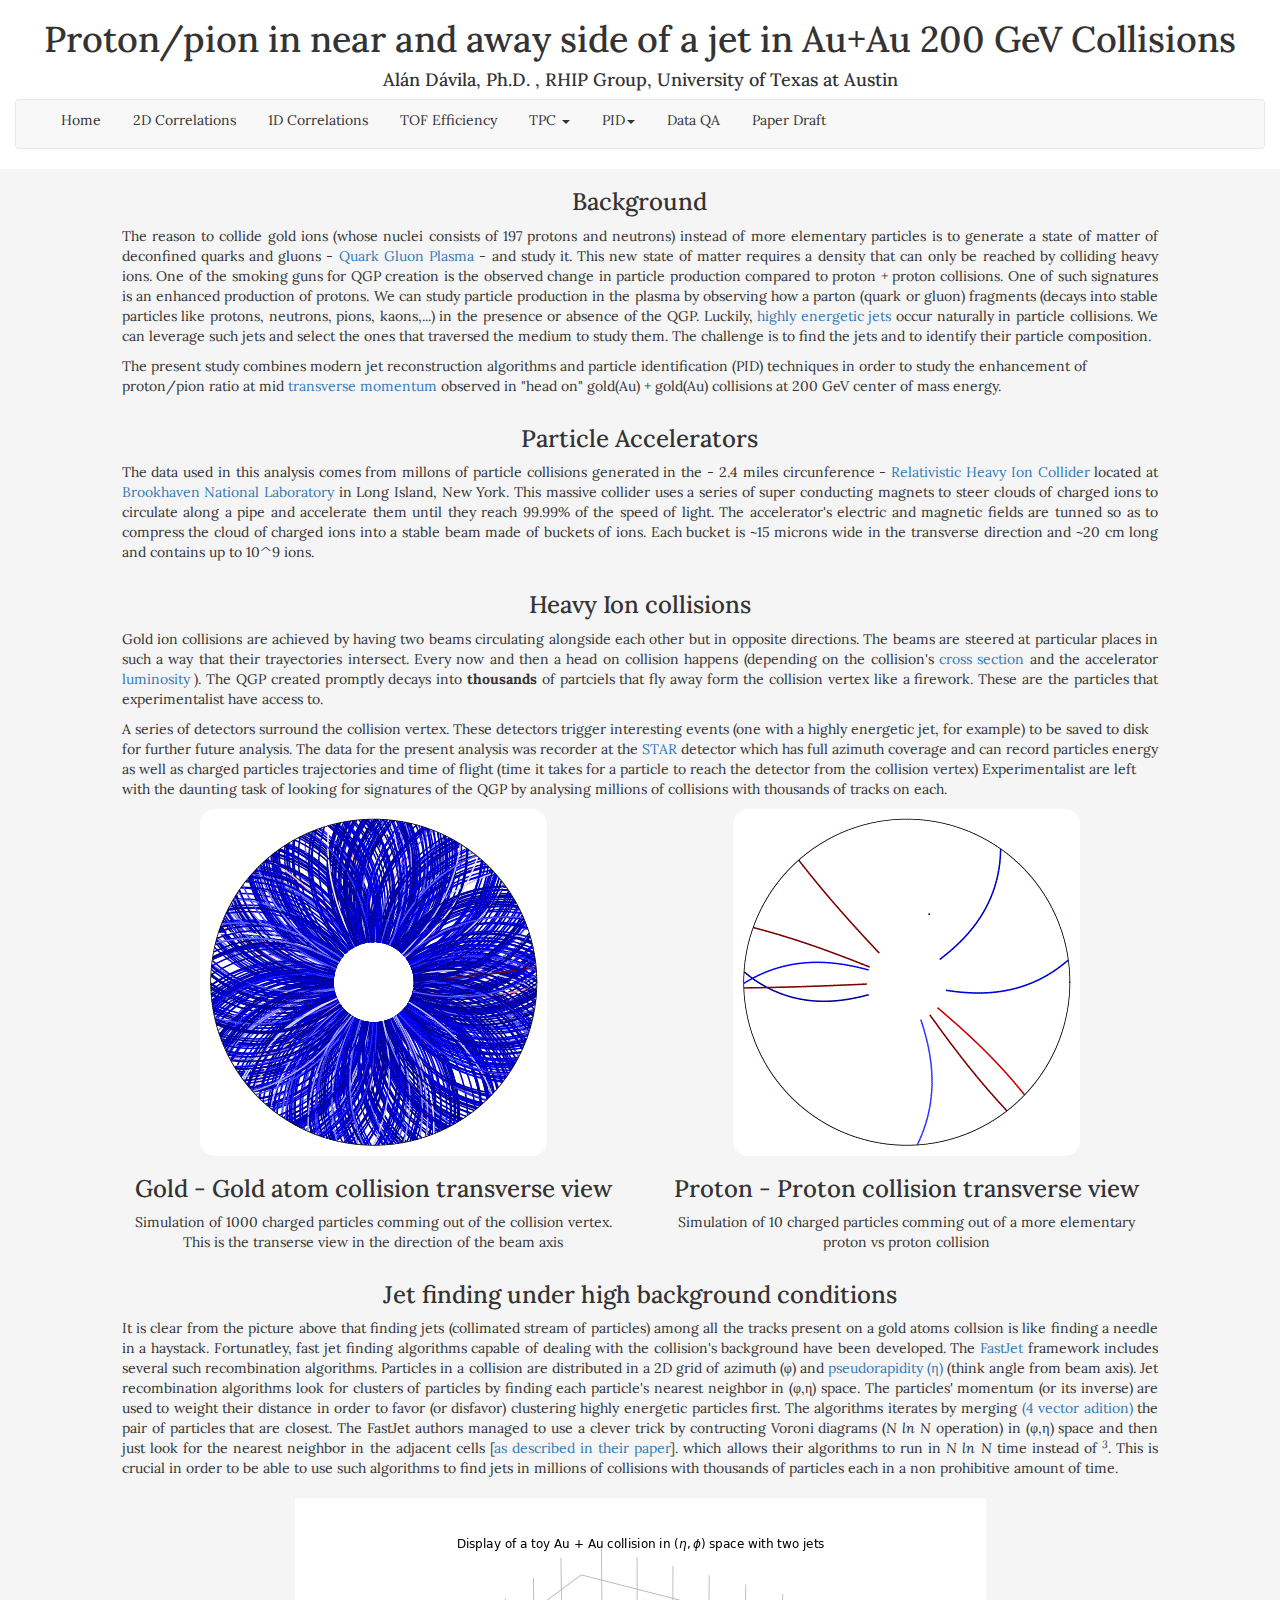
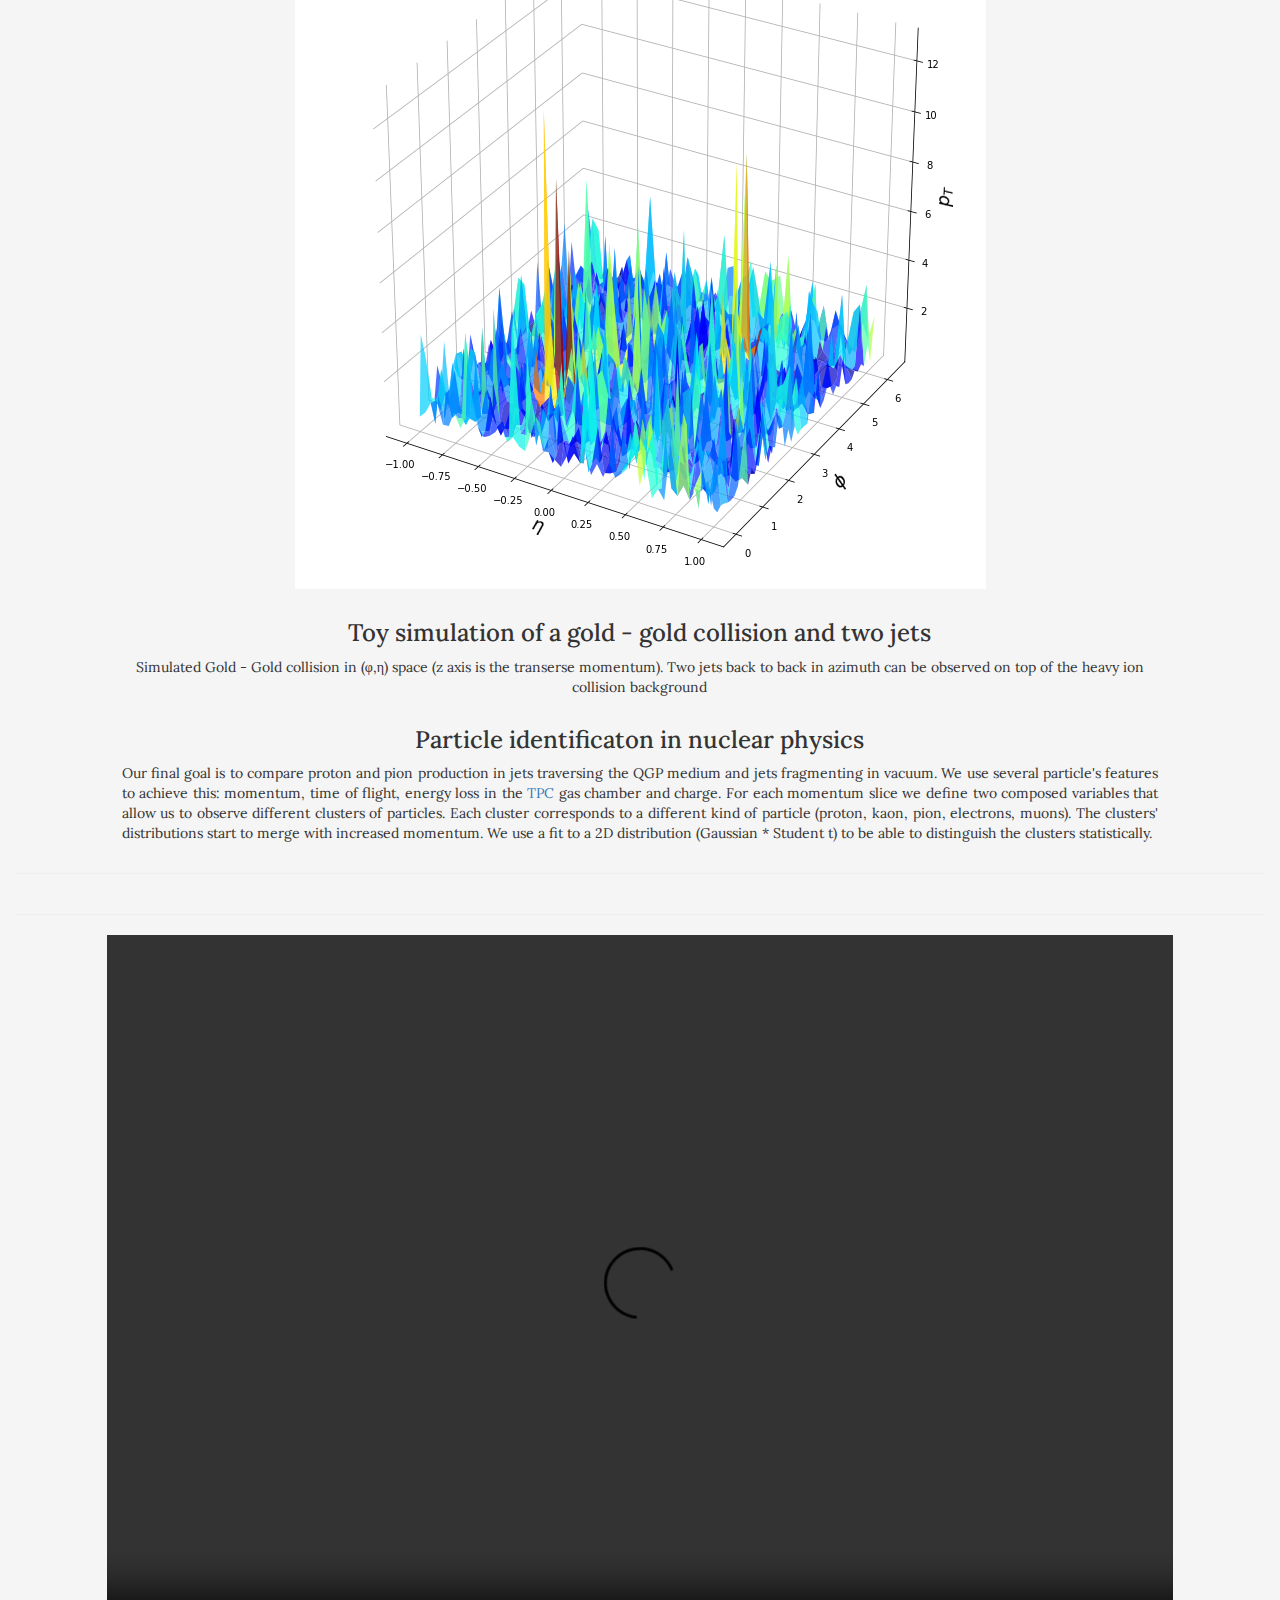
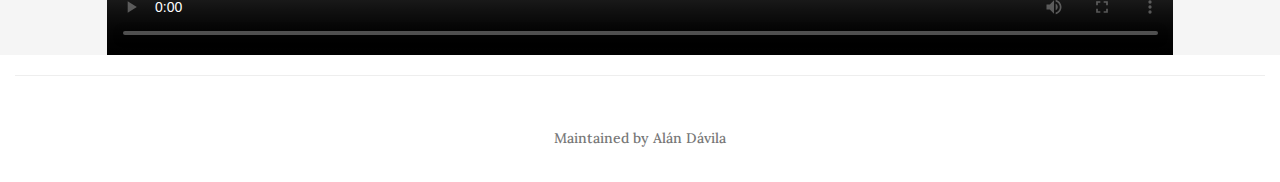
==== commit 0736930c: "re-design menu and main page to make it more readable. Menu is not horizontal" ====
--- a/index.html
+++ b/index.html
@@ -32,8 +32,8 @@
           });
         </script>
       </div>
-      <div id="gridarea" class="row">
-        <div class="col-sm-3">
+      <div class="row">
+        <div class="col-sm-12 col-xs-12">
           <!--menu of page-->
           <div id="menu"></div>
           <script>
@@ -42,10 +42,12 @@
             });
           </script>
         </div>
-        <div class="col-sm-9 col-xs-12" >
+      </div>
+      <div id="gridarea" class="row">
+        <div class="col-sm-12 col-xs-12" >
           <!--page content grid-->
           <div class="row">
-            <div class="col-md-12">
+            <div class="col-md-offset-1 col-md-10">
               <h3 class="text-center">Background</h3>
               <p class="text-justify">
                 The reason to collide gold ions (whose nuclei consists of 197 protons and neutrons) instead of more elementary particles
@@ -70,7 +72,7 @@
             </div>
           </div>
           <div class="row">
-            <div class="col-md-12">
+            <div class="col-md-offset-1 col-md-10">
               <h3 class="text-center">Particle Accelerators</h3>
               <p class="text-justify">
                 The data used in this analysis comes from millons of particle collisions generated in the - 2.4 miles circunference -
@@ -85,7 +87,7 @@
             </div>
           </div>
           <div class="row">
-            <div class="col-md-12">
+            <div class="col-md-offset-1 col-md-10">
               <h3 class="text-center">Heavy Ion collisions</h3>
               <p class="text-justify">
                 Gold ion collisions are
@@ -112,19 +114,19 @@
             </div>
           </div>
           <div class="row">
-            <div class="col-md-6">
+            <div class="col-md-offset-1 col-md-5">
               <img class="img-responsive img_main" src="img/AuAu.gif" alt="Au Au collision simulation">
               <h3 class="text-center">Gold - Gold atom collision transverse view</h3>
               <p class="text-center">Simulation of 1000 charged particles comming out of the collision vertex. This is the transerse view in the direction of the beam axis</p>
             </div>
-            <div class="col-md-6">
+            <div class="col-md-5">
               <img class="img-responsive img_main" src="img/pp.gif" alt="pp collision simulation">
               <h3 class="text-center">Proton - Proton collision transverse view</h3>
               <p class="text-center">Simulation of 10 charged particles comming out of a more elementary proton vs proton collision </p>
             </div>
           </div>
           <div class="row">
-            <div class="col-md-12">
+              <div class="col-md-offset-1 col-md-10">
               <h3 class="text-center">Jet finding under high background conditions</h3>
               <p class="text-justify">
                 It is clear from the picture above that finding jets (collimated stream of particles) among all the tracks present on a gold atoms collsion is
@@ -151,14 +153,14 @@
             </div>
           </div>
           <div class="row">
-            <div class="col-md-12">
+              <div class="col-md-offset-1 col-md-10">
               <img class="img-responsive img_main" src="pdf/jets.pdf" alt="left image here">
               <h3 class="text-center">Toy simulation of a gold  - gold collision and two jets</h3>
               <p class="text-center">Simulated Gold - Gold collision in (&phi;,&eta;) space (z axis is the transerse momentum). Two jets back to back in azimuth can be observed on top of the heavy ion collision background</p>
             </div>
           </div>
           <div class="row">
-            <div class="col-md-12">
+            <div class="col-md-offset-1 col-md-10">
               <h3 class="text-center">Particle identificaton in nuclear physics </h3>
               <p class="text-justify">Our final goal is to compare proton and pion production in jets traversing the QGP medium and jets fragmenting in vacuum. We use several particle's features to achieve
                 this: momentum, time of flight, energy loss in the
@@ -182,7 +184,7 @@
             </div>
           </div>
           <div class="row">
-            <div class="col-md-12 embed-responsive embed-responsive-16by9">
+            <div class="col-md-offset-1 col-md-10 embed-responsive embed-responsive-16by9">
               <video width="640" height="480" autoplay controls>
                   <source src="video\Movie2DFitsNice_x264_001.mp4" type="video/mp4">
                     I am sorry, your browser does not support the video tag.
--- a/css/style.css
+++ b/css/style.css
@@ -53,7 +53,8 @@
 }
 
 #gridarea {
-  background-image: url("../img/paper.gif");
+  /*background-image: url("../img/paper.gif");*/
+  background-color: whitesmoke;
 }
 /*
 .row {
